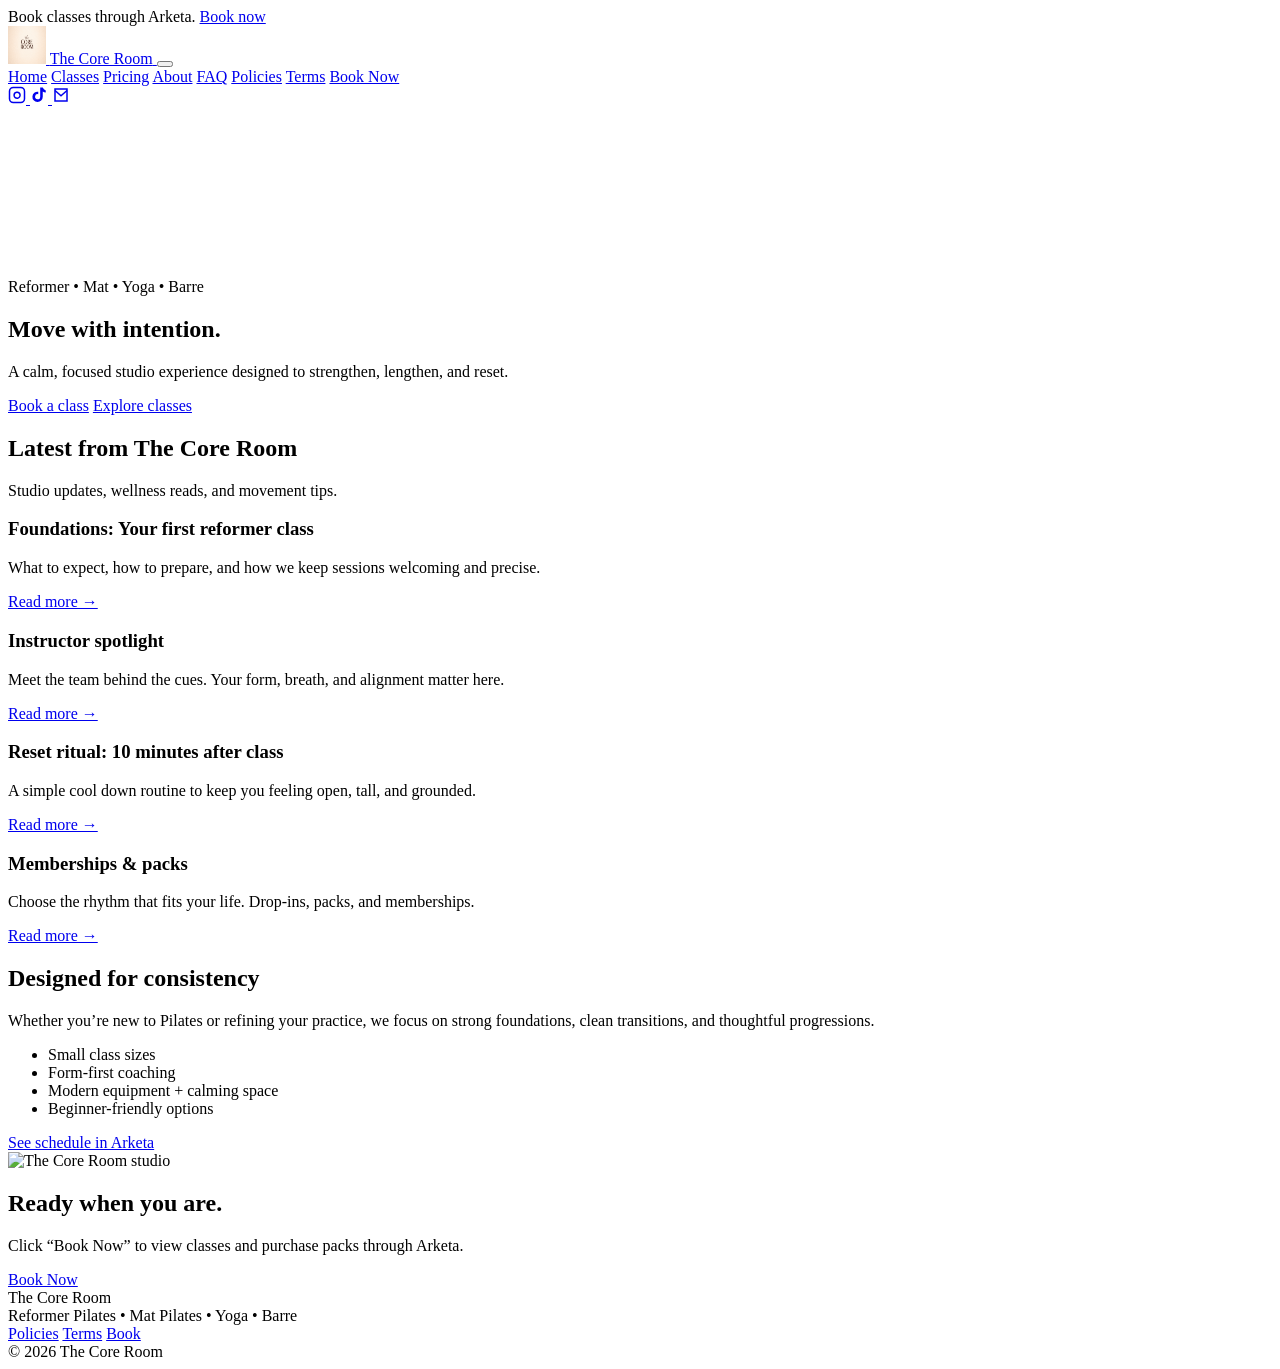
==== the-core-room-static-site/index.html @ 075ae03f "Add files via upload" ====
<!doctype html>
    <html lang="en">
    <head>
      <meta charset="utf-8" />
      <meta name="viewport" content="width=device-width, initial-scale=1" />
      <title>Home • The Core Room</title>
      <meta name="description" content="The Core Room — Reformer Pilates • Mat Pilates • Yoga • Barre" />
      <link rel="preload" href="/assets/core-room-logo.png" as="image" />
      <link rel="stylesheet" href="/css/styles.css" />
      <script defer src="/js/main.js"></script>
    </head>
    <body>

    <div class="announce">
      <div class="container announce-inner">
        <span>Book classes through Arketa.</span>
        <a class="announce-link" href="https://YOUR-ARKETA-LINK" target="_blank" rel="noreferrer">Book now</a>
      </div>
    </div>
    <header class="site-header">
      <div class="container header-inner">
        <a class="brand" href="/index.html" aria-label="The Core Room home">
          <img src="assets/core-room-logo.png" alt="The Core Room logo" width="38" height="38" />
          <span class="brand-text">The Core Room</span>
        </a>

        <button class="nav-toggle" aria-label="Toggle navigation" aria-expanded="false" data-nav-toggle>
          <span></span><span></span><span></span>
        </button>

        <nav class="nav" data-nav>
          <a class="navlink active" href="/index.html">Home</a>
<a class="navlink " href="/classes.html">Classes</a>
<a class="navlink " href="/pricing.html">Pricing</a>
<a class="navlink " href="/about.html">About</a>
<a class="navlink " href="/faq.html">FAQ</a>
<a class="navlink " href="/policies.html">Policies</a>
<a class="navlink " href="/terms.html">Terms</a>
          <a class="navlink cta" href="https://YOUR-ARKETA-LINK" target="_blank" rel="noreferrer">Book Now</a>
        </nav>

        <div class="social">
          <a class="icon" href="https://instagram.com/YOURHANDLE" target="_blank" rel="noreferrer" aria-label="Instagram">
            <svg viewBox="0 0 24 24" width="18" height="18" fill="none" stroke="currentColor" stroke-width="2"><path d="M7 2h10a5 5 0 0 1 5 5v10a5 5 0 0 1-5 5H7a5 5 0 0 1-5-5V7a5 5 0 0 1 5-5Z"/><path d="M16 11.37a4 4 0 1 1-7.87 1.26A4 4 0 0 1 16 11.37Z"/><path d="M17.5 6.5h.01"/></svg>
          </a>
          <a class="icon" href="https://tiktok.com/@YOURHANDLE" target="_blank" rel="noreferrer" aria-label="TikTok">
            <svg viewBox="0 0 24 24" width="18" height="18" fill="currentColor"><path d="M21 8.5a6.7 6.7 0 0 1-4-1.3v7.2a6.9 6.9 0 1 1-6-6.8v3.4a3.4 3.4 0 1 0 2.6 3.3V2h3.4a6.6 6.6 0 0 0 4 4v2.5Z"/></svg>
          </a>
          <a class="icon" href="mailto:hello@thecoreroom.com" aria-label="Email">
            <svg viewBox="0 0 24 24" width="18" height="18" fill="none" stroke="currentColor" stroke-width="2"><path d="M4 4h16v16H4z"/><path d="m4 6 8 7 8-7"/></svg>
          </a>
        </div>
      </div>
    </header>


<main>
  <section class="hero">
    <div class="hero-media">
      <!-- Replace with your own video or image -->
      <video class="hero-video" autoplay muted loop playsinline poster="/assets/hero-poster.jpg">
        <source src="/assets/hero.mp4" type="video/mp4" />
      </video>
      <div class="hero-overlay"></div>
      <div class="hero-content container">
        <p class="kicker">Reformer • Mat • Yoga • Barre</p>
        <h1>Move with intention.</h1>
        <p class="subhead">A calm, focused studio experience designed to strengthen, lengthen, and reset.</p>
        <div class="hero-actions">
          <a class="btn primary" href="https://YOUR-ARKETA-LINK" target="_blank" rel="noreferrer">Book a class</a>
          <a class="btn" href="/classes.html">Explore classes</a>
        </div>
      </div>
    </div>
  </section>

  <section class="section container">
    <div class="section-head">
      <h2>Latest from The Core Room</h2>
      <p class="muted">Studio updates, wellness reads, and movement tips.</p>
    </div>

    <div class="card-grid">
      <article class="card">
        <div class="card-img" style="background-image:url('/assets/card-1.jpg')"></div>
        <h3>Foundations: Your first reformer class</h3>
        <p>What to expect, how to prepare, and how we keep sessions welcoming and precise.</p>
        <a class="card-link" href="/about.html">Read more →</a>
      </article>

      <article class="card">
        <div class="card-img" style="background-image:url('/assets/card-2.jpg')"></div>
        <h3>Instructor spotlight</h3>
        <p>Meet the team behind the cues. Your form, breath, and alignment matter here.</p>
        <a class="card-link" href="/about.html#team">Read more →</a>
      </article>

      <article class="card">
        <div class="card-img" style="background-image:url('/assets/card-3.jpg')"></div>
        <h3>Reset ritual: 10 minutes after class</h3>
        <p>A simple cool down routine to keep you feeling open, tall, and grounded.</p>
        <a class="card-link" href="/faq.html">Read more →</a>
      </article>

      <article class="card">
        <div class="card-img" style="background-image:url('/assets/card-4.jpg')"></div>
        <h3>Memberships & packs</h3>
        <p>Choose the rhythm that fits your life. Drop-ins, packs, and memberships.</p>
        <a class="card-link" href="/pricing.html">Read more →</a>
      </article>
    </div>
  </section>

  <section class="section container split">
    <div class="split-left">
      <h2>Designed for consistency</h2>
      <p class="muted">Whether you’re new to Pilates or refining your practice, we focus on strong foundations, clean transitions, and thoughtful progressions.</p>
      <ul class="bullets">
        <li>Small class sizes</li>
        <li>Form-first coaching</li>
        <li>Modern equipment + calming space</li>
        <li>Beginner-friendly options</li>
      </ul>
      <a class="btn primary" href="https://YOUR-ARKETA-LINK" target="_blank" rel="noreferrer">See schedule in Arketa</a>
    </div>
    <div class="split-right">
      <div class="frame">
        <img src="/assets/studio.jpg" alt="The Core Room studio" />
      </div>
    </div>
  </section>

  <section class="section container callout">
    <h2>Ready when you are.</h2>
    <p class="muted">Click “Book Now” to view classes and purchase packs through Arketa.</p>
    <a class="btn primary" href="https://YOUR-ARKETA-LINK" target="_blank" rel="noreferrer">Book Now</a>
  </section>
</main>


<footer class="site-footer">
  <div class="container footer-inner">
    <div>
      <div class="footer-brand">The Core Room</div>
      <div class="footer-muted">Reformer Pilates • Mat Pilates • Yoga • Barre</div>
    </div>
    <div class="footer-links">
      <a href="/policies.html">Policies</a>
      <a href="/terms.html">Terms</a>
      <a href="https://YOUR-ARKETA-LINK" target="_blank" rel="noreferrer">Book</a>
    </div>
    <div class="footer-muted">© 2026 The Core Room</div>
  </div>
</footer>

    </body>
    </html>
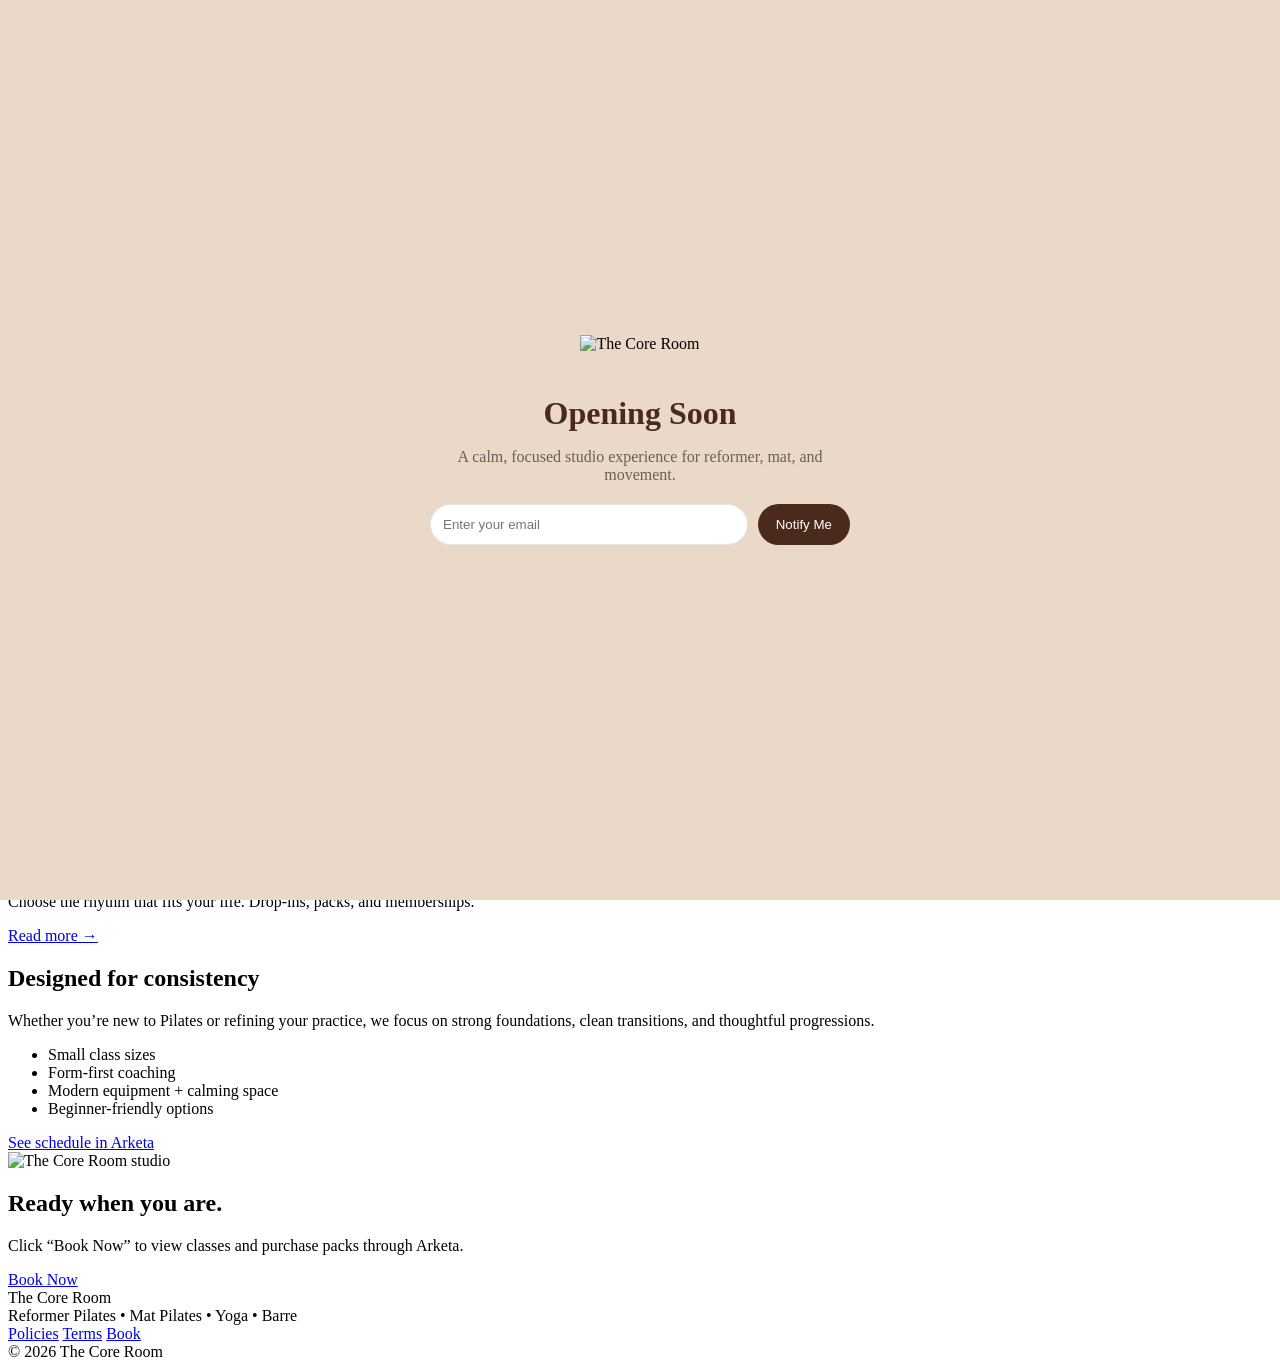
==== commit 9d8f1800: "Update index.html" ====
--- a/the-core-room-static-site/index.html
+++ b/the-core-room-static-site/index.html
@@ -152,6 +152,103 @@
     <div class="footer-muted">© 2026 The Core Room</div>
   </div>
 </footer>
-
+<div id="prelaunch">
+  <div class="prelaunch-inner">
+    <img src="/assets/core-room-logo.png" alt="The Core Room" />
+    
+    <h1>Opening Soon</h1>
+    <p>A calm, focused studio experience for reformer, mat, and movement.</p>
+
+    <form id="emailForm">
+      <input type="email" name="email" placeholder="Enter your email" required />
+      <button type="submit">Notify Me</button>
+    </form>
+
+    <p id="status"></p>
+  </div>
+</div>
+
+<style>
+#prelaunch {
+  position: fixed;
+  inset: 0;
+  background: #ead9c9;
+  display: flex;
+  align-items: center;
+  justify-content: center;
+  z-index: 9999;
+}
+
+.prelaunch-inner {
+  text-align: center;
+  max-width: 420px;
+}
+
+.prelaunch-inner img {
+  width: 110px;
+  margin-bottom: 20px;
+}
+
+.prelaunch-inner h1 {
+  color: #4a2a1d;
+  margin-bottom: 10px;
+}
+
+.prelaunch-inner p {
+  color: #6a5f57;
+  margin-bottom: 20px;
+}
+
+#emailForm {
+  display: flex;
+  gap: 10px;
+}
+
+#emailForm input {
+  flex: 1;
+  padding: 12px;
+  border-radius: 999px;
+  border: 1px solid rgba(0,0,0,0.1);
+}
+
+#emailForm button {
+  padding: 12px 18px;
+  border-radius: 999px;
+  border: none;
+  background: #4a2a1d;
+  color: #fff;
+  cursor: pointer;
+}
+</style>
+
+<script>
+document.getElementById('emailForm').addEventListener('submit', async (e) => {
+  e.preventDefault();
+
+  const email = e.target.email.value;
+  const status = document.getElementById('status');
+
+  status.textContent = 'Submitting...';
+
+  try {
+    const res = await fetch('/api/collect-emails', {
+      method: 'POST',
+      headers: { 'Content-Type': 'application/json' },
+      body: JSON.stringify({ email })
+    });
+
+    const data = await res.json();
+
+    if (data.success) {
+      status.textContent = 'You’re on the list.';
+      e.target.reset();
+    } else {
+      status.textContent = 'Something went wrong.';
+    }
+  } catch {
+    status.textContent = 'Error submitting.';
+  }
+});
+</script>
     </body>
     </html>
